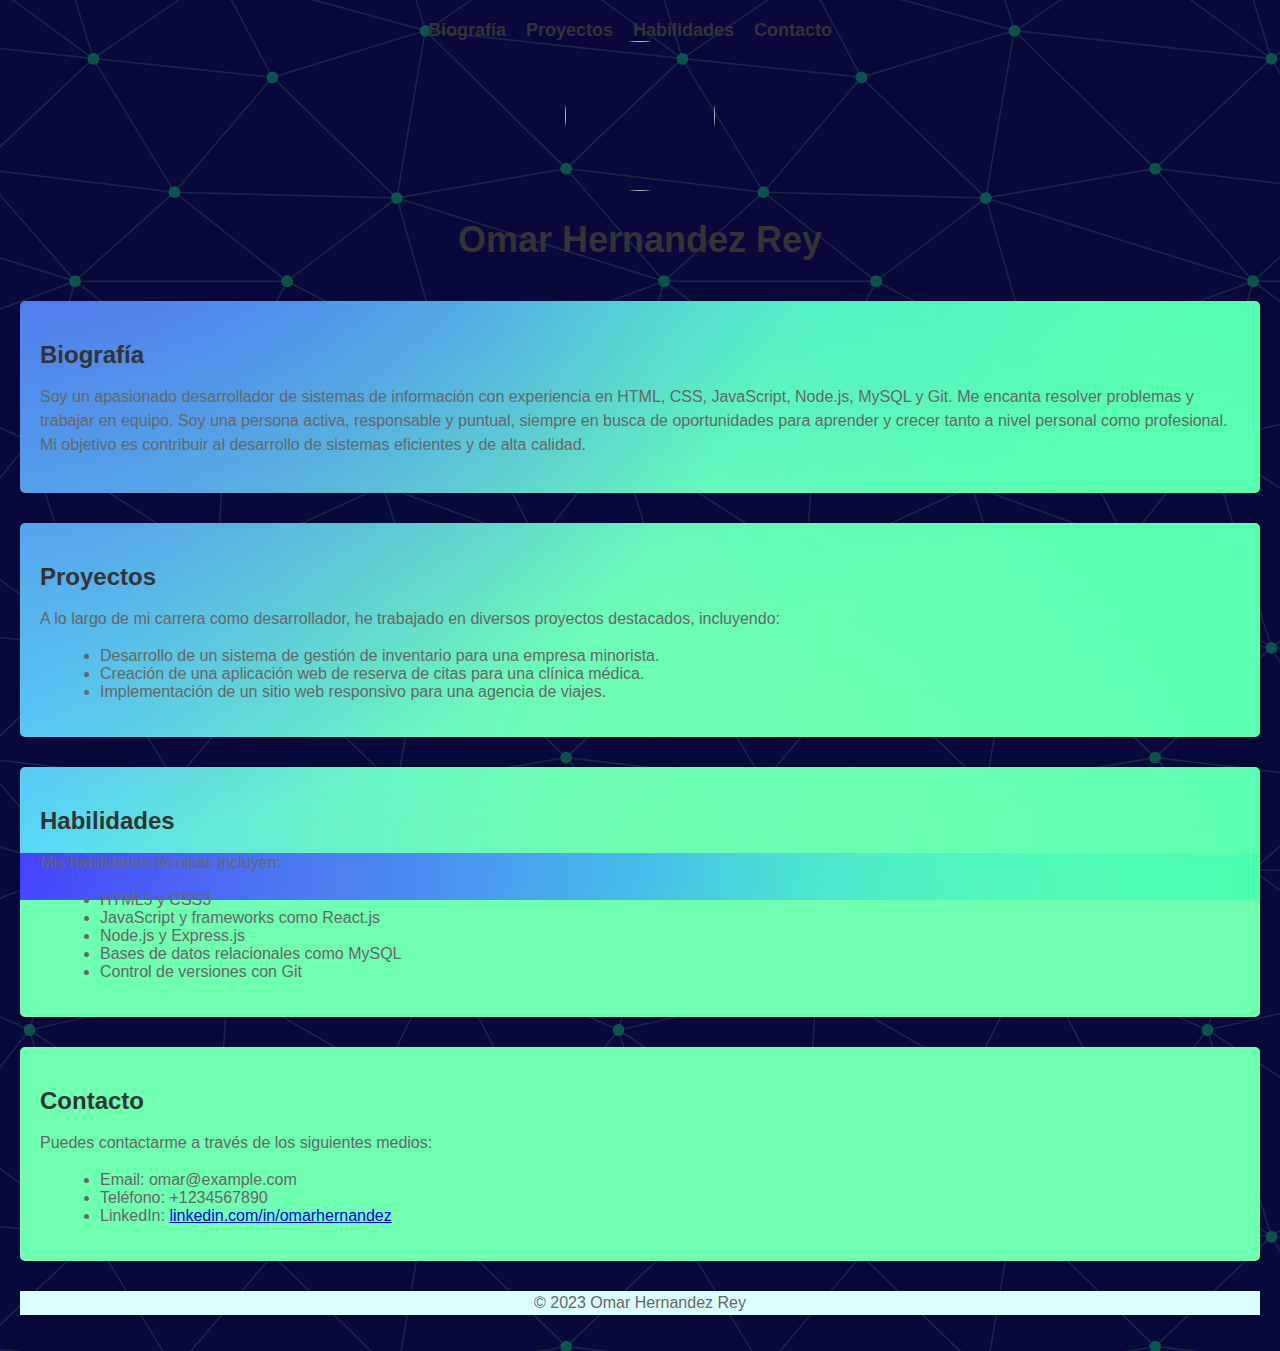
==== index.html @ 1f11dc1e "Agrege una foto mia en el header" ====
<!DOCTYPE html>
<html>
<head>
  <title>Portafolio de Omar Hernandez Rey</title>
  <link rel="stylesheet" href="styles.css">
</head>
<body>
  <header>
    
   
    <nav>
      <ul>
        <li><a href="#biografia">Biografía</a></li>
        <li><a href="#proyectos">Proyectos</a></li>
        <li><a href="#habilidades">Habilidades</a></li>
        <li><a href="#contacto">Contacto</a></li>
      </ul>
      <img src="imagenes/foto 3x4.jpg" alt="">
      <h1>Omar Hernandez Rey</h1>
    </nav>
  </header>

  <section id="biografia">
    <h2>Biografía</h2>
    <p>Soy un apasionado desarrollador de sistemas de información con experiencia en HTML, CSS, JavaScript, Node.js, MySQL y Git. Me encanta resolver problemas y trabajar en equipo. Soy una persona activa, responsable y puntual, siempre en busca de oportunidades para aprender y crecer tanto a nivel personal como profesional. Mi objetivo es contribuir al desarrollo de sistemas eficientes y de alta calidad.</p>
  </section>

  <section id="proyectos">
    <h2>Proyectos</h2>
    <p>A lo largo de mi carrera como desarrollador, he trabajado en diversos proyectos destacados, incluyendo:</p>
    <ul>
      <li>Desarrollo de un sistema de gestión de inventario para una empresa minorista.</li>
      <li>Creación de una aplicación web de reserva de citas para una clínica médica.</li>
      <li>Implementación de un sitio web responsivo para una agencia de viajes.</li>
    </ul>
  </section>

  <section id="habilidades">
    <h2>Habilidades</h2>
    <p>Mis habilidades técnicas incluyen:</p>
    <ul>
      <li>HTML5 y CSS3</li>
      <li>JavaScript y frameworks como React.js</li>
      <li>Node.js y Express.js</li>
      <li>Bases de datos relacionales como MySQL</li>
      <li>Control de versiones con Git</li>
    </ul>
  </section>

  <section id="contacto">
    <h2>Contacto</h2>
    <p>Puedes contactarme a través de los siguientes medios:</p>
    <ul>
      <li>Email: omar@example.com</li>
      <li>Teléfono: +1234567890</li>
      <li>LinkedIn: <a href="https://www.linkedin.com/in/omarhernandez" target="_blank">linkedin.com/in/omarhernandez</a></li>
    </ul>
  </section>

  <footer>
    <p>&copy; 2023 Omar Hernandez Rey</p>
  </footer>
</body>
</html>
---- styles.css ----
body {
    font-family: Arial, sans-serif;
    margin: 0;
    padding: 20px;
    background-color: #f1f1f1;
    background-color: #08083B;
background-image: url("data:image/svg+xml,%3Csvg xmlns='http://www.w3.org/2000/svg' width='589' height='589' viewBox='0 0 800 800'%3E%3Cg fill='none' stroke='%23192644' stroke-width='2.1'%3E%3Cpath d='M769 229L1037 260.9M927 880L731 737 520 660 309 538 40 599 295 764 126.5 879.5 40 599-197 493 102 382-31 229 126.5 79.5-69-63'/%3E%3Cpath d='M-31 229L237 261 390 382 603 493 308.5 537.5 101.5 381.5M370 905L295 764'/%3E%3Cpath d='M520 660L578 842 731 737 840 599 603 493 520 660 295 764 309 538 390 382 539 269 769 229 577.5 41.5 370 105 295 -36 126.5 79.5 237 261 102 382 40 599 -69 737 127 880'/%3E%3Cpath d='M520-140L578.5 42.5 731-63M603 493L539 269 237 261 370 105M902 382L539 269M390 382L102 382'/%3E%3Cpath d='M-222 42L126.5 79.5 370 105 539 269 577.5 41.5 927 80 769 229 902 382 603 493 731 737M295-36L577.5 41.5M578 842L295 764M40-201L127 80M102 382L-261 269'/%3E%3C/g%3E%3Cg fill='%2309554B'%3E%3Ccircle cx='769' cy='229' r='8'/%3E%3Ccircle cx='539' cy='269' r='8'/%3E%3Ccircle cx='603' cy='493' r='8'/%3E%3Ccircle cx='731' cy='737' r='8'/%3E%3Ccircle cx='520' cy='660' r='8'/%3E%3Ccircle cx='309' cy='538' r='8'/%3E%3Ccircle cx='295' cy='764' r='8'/%3E%3Ccircle cx='40' cy='599' r='8'/%3E%3Ccircle cx='102' cy='382' r='8'/%3E%3Ccircle cx='127' cy='80' r='8'/%3E%3Ccircle cx='370' cy='105' r='8'/%3E%3Ccircle cx='578' cy='42' r='8'/%3E%3Ccircle cx='237' cy='261' r='8'/%3E%3Ccircle cx='390' cy='382' r='8'/%3E%3C/g%3E%3C/svg%3E");
  }
  
  header {
    text-align: center;
    margin-bottom: 40px;
  }

  header img {
    width: 150px;
    height: 150px;
    border-radius: 50%;
  }
  
  h1 {
    color: #333;
    font-size: 36px;
    margin-bottom: 10px;
  }
  
  nav ul {
    list-style-type: none;
    margin: 0;
    padding: 0;
    display: flex;
    justify-content: center;
  }
  
  nav ul li {
    margin-right: 20px;
  }
  
  nav ul li a {
    color: #333;
    text-decoration: none;
    font-weight: bold;
    font-size: 18px;
  }
  
  section {
    background-color: #6EFFB1;
    background-image: url("data:image/svg+xml,%3Csvg xmlns='http://www.w3.org/2000/svg' width='100%25' height='100%25' viewBox='0 0 1200 800'%3E%3Cdefs%3E%3CradialGradient id='a' cx='0' cy='800' r='800' gradientUnits='userSpaceOnUse'%3E%3Cstop offset='0' stop-color='%2356d6ff'/%3E%3Cstop offset='1' stop-color='%2356d6ff' stop-opacity='0'/%3E%3C/radialGradient%3E%3CradialGradient id='b' cx='1200' cy='800' r='800' gradientUnits='userSpaceOnUse'%3E%3Cstop offset='0' stop-color='%235cffb0'/%3E%3Cstop offset='1' stop-color='%235cffb0' stop-opacity='0'/%3E%3C/radialGradient%3E%3CradialGradient id='c' cx='600' cy='0' r='600' gradientUnits='userSpaceOnUse'%3E%3Cstop offset='0' stop-color='%2343c8ff'/%3E%3Cstop offset='1' stop-color='%2343c8ff' stop-opacity='0'/%3E%3C/radialGradient%3E%3CradialGradient id='d' cx='600' cy='800' r='600' gradientUnits='userSpaceOnUse'%3E%3Cstop offset='0' stop-color='%236EFFB1'/%3E%3Cstop offset='1' stop-color='%236EFFB1' stop-opacity='0'/%3E%3C/radialGradient%3E%3CradialGradient id='e' cx='0' cy='0' r='800' gradientUnits='userSpaceOnUse'%3E%3Cstop offset='0' stop-color='%23433EFF'/%3E%3Cstop offset='1' stop-color='%23433EFF' stop-opacity='0'/%3E%3C/radialGradient%3E%3CradialGradient id='f' cx='1200' cy='0' r='800' gradientUnits='userSpaceOnUse'%3E%3Cstop offset='0' stop-color='%2349FFB0'/%3E%3Cstop offset='1' stop-color='%2349FFB0' stop-opacity='0'/%3E%3C/radialGradient%3E%3C/defs%3E%3Crect fill='url(%23a)' width='1200' height='800'/%3E%3Crect fill='url(%23b)' width='1200' height='800'/%3E%3Crect fill='url(%23c)' width='1200' height='800'/%3E%3Crect fill='url(%23d)' width='1200' height='800'/%3E%3Crect fill='url(%23e)' width='1200' height='800'/%3E%3Crect fill='url(%23f)' width='1200' height='800'/%3E%3C/svg%3E");
    background-attachment: fixed;
    background-size: cover;
    padding: 20px;
    margin-bottom: 30px;
    border-radius: 5px;
    box-shadow: 0 2px 4px rgba(0, 0, 0, 0.1);
  }
  
  h2 {
    color: #333;
    font-size: 24px;
    margin-bottom: 10px;
  }
  
  p {
    line-height: 1.5;
    color: #666;
  }
  
  ul {
    list-style-type: disc;
    margin-left: 20px;
    color: #666;
  }
  
  footer {
    text-align: center;
    color: #999;
    margin-top: 30px;
    background-color: #DAFFFD;
background-image: url("data:image/svg+xml,%3Csvg xmlns='http://www.w3.org/2000/svg' width='100%25'%3E%3Cdefs%3E%3ClinearGradient id='a' gradientUnits='userSpaceOnUse' x1='0' x2='0' y1='0' y2='100%25' gradientTransform='rotate(240)'%3E%3Cstop offset='0' stop-color='%23DAFFFD'/%3E%3Cstop offset='1' stop-color='%2333F5FF'/%3E%3C/linearGradient%3E%3Cpattern patternUnits='userSpaceOnUse' id='b' width='540' height='450' x='0' y='0' viewBox='0 0 1080 900'%3E%3Cg fill-opacity='0.1'%3E%3Cpolygon fill='%23444' points='90 150 0 300 180 300'/%3E%3Cpolygon points='90 150 180 0 0 0'/%3E%3Cpolygon fill='%23AAA' points='270 150 360 0 180 0'/%3E%3Cpolygon fill='%23DDD' points='450 150 360 300 540 300'/%3E%3Cpolygon fill='%23999' points='450 150 540 0 360 0'/%3E%3Cpolygon points='630 150 540 300 720 300'/%3E%3Cpolygon fill='%23DDD' points='630 150 720 0 540 0'/%3E%3Cpolygon fill='%23444' points='810 150 720 300 900 300'/%3E%3Cpolygon fill='%23FFF' points='810 150 900 0 720 0'/%3E%3Cpolygon fill='%23DDD' points='990 150 900 300 1080 300'/%3E%3Cpolygon fill='%23444' points='990 150 1080 0 900 0'/%3E%3Cpolygon fill='%23DDD' points='90 450 0 600 180 600'/%3E%3Cpolygon points='90 450 180 300 0 300'/%3E%3Cpolygon fill='%23666' points='270 450 180 600 360 600'/%3E%3Cpolygon fill='%23AAA' points='270 450 360 300 180 300'/%3E%3Cpolygon fill='%23DDD' points='450 450 360 600 540 600'/%3E%3Cpolygon fill='%23999' points='450 450 540 300 360 300'/%3E%3Cpolygon fill='%23999' points='630 450 540 600 720 600'/%3E%3Cpolygon fill='%23FFF' points='630 450 720 300 540 300'/%3E%3Cpolygon points='810 450 720 600 900 600'/%3E%3Cpolygon fill='%23DDD' points='810 450 900 300 720 300'/%3E%3Cpolygon fill='%23AAA' points='990 450 900 600 1080 600'/%3E%3Cpolygon fill='%23444' points='990 450 1080 300 900 300'/%3E%3Cpolygon fill='%23222' points='90 750 0 900 180 900'/%3E%3Cpolygon points='270 750 180 900 360 900'/%3E%3Cpolygon fill='%23DDD' points='270 750 360 600 180 600'/%3E%3Cpolygon points='450 750 540 600 360 600'/%3E%3Cpolygon points='630 750 540 900 720 900'/%3E%3Cpolygon fill='%23444' points='630 750 720 600 540 600'/%3E%3Cpolygon fill='%23AAA' points='810 750 720 900 900 900'/%3E%3Cpolygon fill='%23666' points='810 750 900 600 720 600'/%3E%3Cpolygon fill='%23999' points='990 750 900 900 1080 900'/%3E%3Cpolygon fill='%23999' points='180 0 90 150 270 150'/%3E%3Cpolygon fill='%23444' points='360 0 270 150 450 150'/%3E%3Cpolygon fill='%23FFF' points='540 0 450 150 630 150'/%3E%3Cpolygon points='900 0 810 150 990 150'/%3E%3Cpolygon fill='%23222' points='0 300 -90 450 90 450'/%3E%3Cpolygon fill='%23FFF' points='0 300 90 150 -90 150'/%3E%3Cpolygon fill='%23FFF' points='180 300 90 450 270 450'/%3E%3Cpolygon fill='%23666' points='180 300 270 150 90 150'/%3E%3Cpolygon fill='%23222' points='360 300 270 450 450 450'/%3E%3Cpolygon fill='%23FFF' points='360 300 450 150 270 150'/%3E%3Cpolygon fill='%23444' points='540 300 450 450 630 450'/%3E%3Cpolygon fill='%23222' points='540 300 630 150 450 150'/%3E%3Cpolygon fill='%23AAA' points='720 300 630 450 810 450'/%3E%3Cpolygon fill='%23666' points='720 300 810 150 630 150'/%3E%3Cpolygon fill='%23FFF' points='900 300 810 450 990 450'/%3E%3Cpolygon fill='%23999' points='900 300 990 150 810 150'/%3E%3Cpolygon points='0 600 -90 750 90 750'/%3E%3Cpolygon fill='%23666' points='0 600 90 450 -90 450'/%3E%3Cpolygon fill='%23AAA' points='180 600 90 750 270 750'/%3E%3Cpolygon fill='%23444' points='180 600 270 450 90 450'/%3E%3Cpolygon fill='%23444' points='360 600 270 750 450 750'/%3E%3Cpolygon fill='%23999' points='360 600 450 450 270 450'/%3E%3Cpolygon fill='%23666' points='540 600 630 450 450 450'/%3E%3Cpolygon fill='%23222' points='720 600 630 750 810 750'/%3E%3Cpolygon fill='%23FFF' points='900 600 810 750 990 750'/%3E%3Cpolygon fill='%23222' points='900 600 990 450 810 450'/%3E%3Cpolygon fill='%23DDD' points='0 900 90 750 -90 750'/%3E%3Cpolygon fill='%23444' points='180 900 270 750 90 750'/%3E%3Cpolygon fill='%23FFF' points='360 900 450 750 270 750'/%3E%3Cpolygon fill='%23AAA' points='540 900 630 750 450 750'/%3E%3Cpolygon fill='%23FFF' points='720 900 810 750 630 750'/%3E%3Cpolygon fill='%23222' points='900 900 990 750 810 750'/%3E%3Cpolygon fill='%23222' points='1080 300 990 450 1170 450'/%3E%3Cpolygon fill='%23FFF' points='1080 300 1170 150 990 150'/%3E%3Cpolygon points='1080 600 990 750 1170 750'/%3E%3Cpolygon fill='%23666' points='1080 600 1170 450 990 450'/%3E%3Cpolygon fill='%23DDD' points='1080 900 1170 750 990 750'/%3E%3C/g%3E%3C/pattern%3E%3C/defs%3E%3Crect x='0' y='0' fill='url(%23a)' width='100%25' height='100%25'/%3E%3Crect x='0' y='0' fill='url(%23b)' width='100%25' height='100%25'/%3E%3C/svg%3E");
background-attachment: fixed;
background-size: cover;
  }
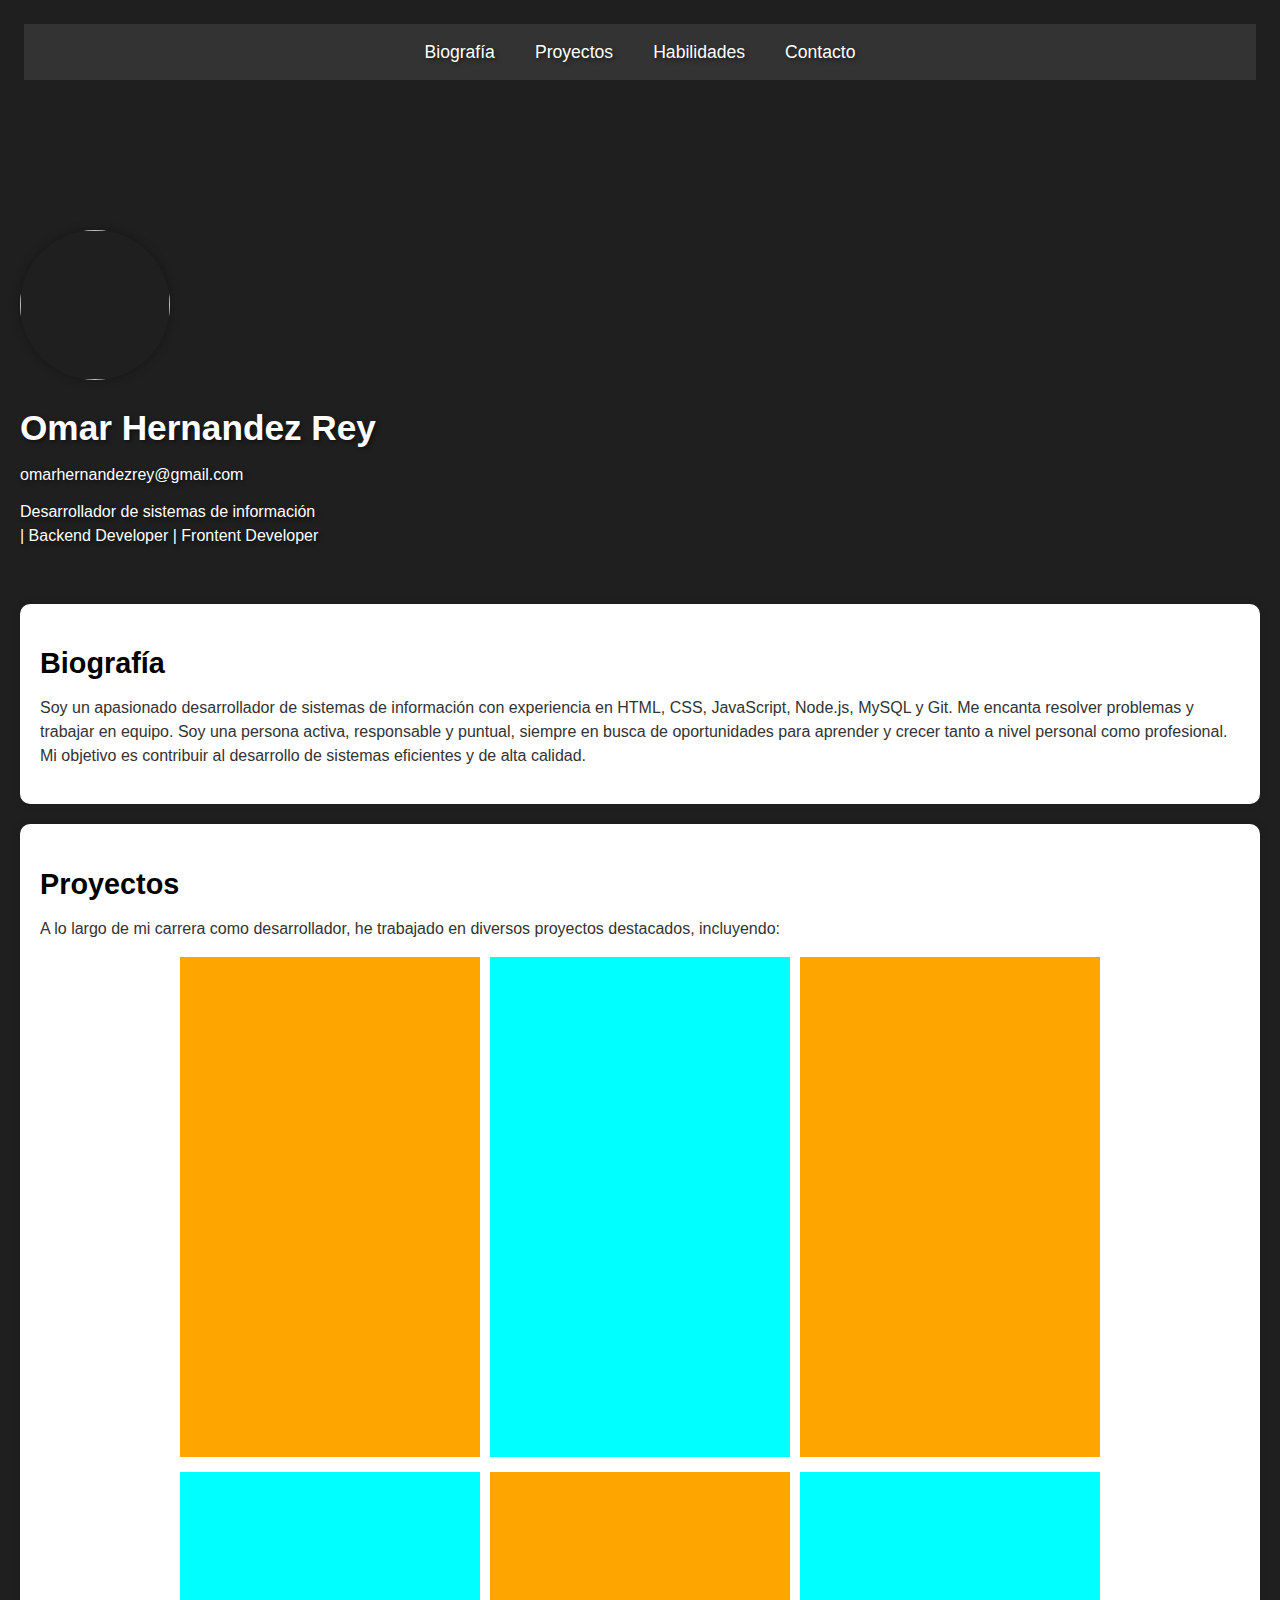
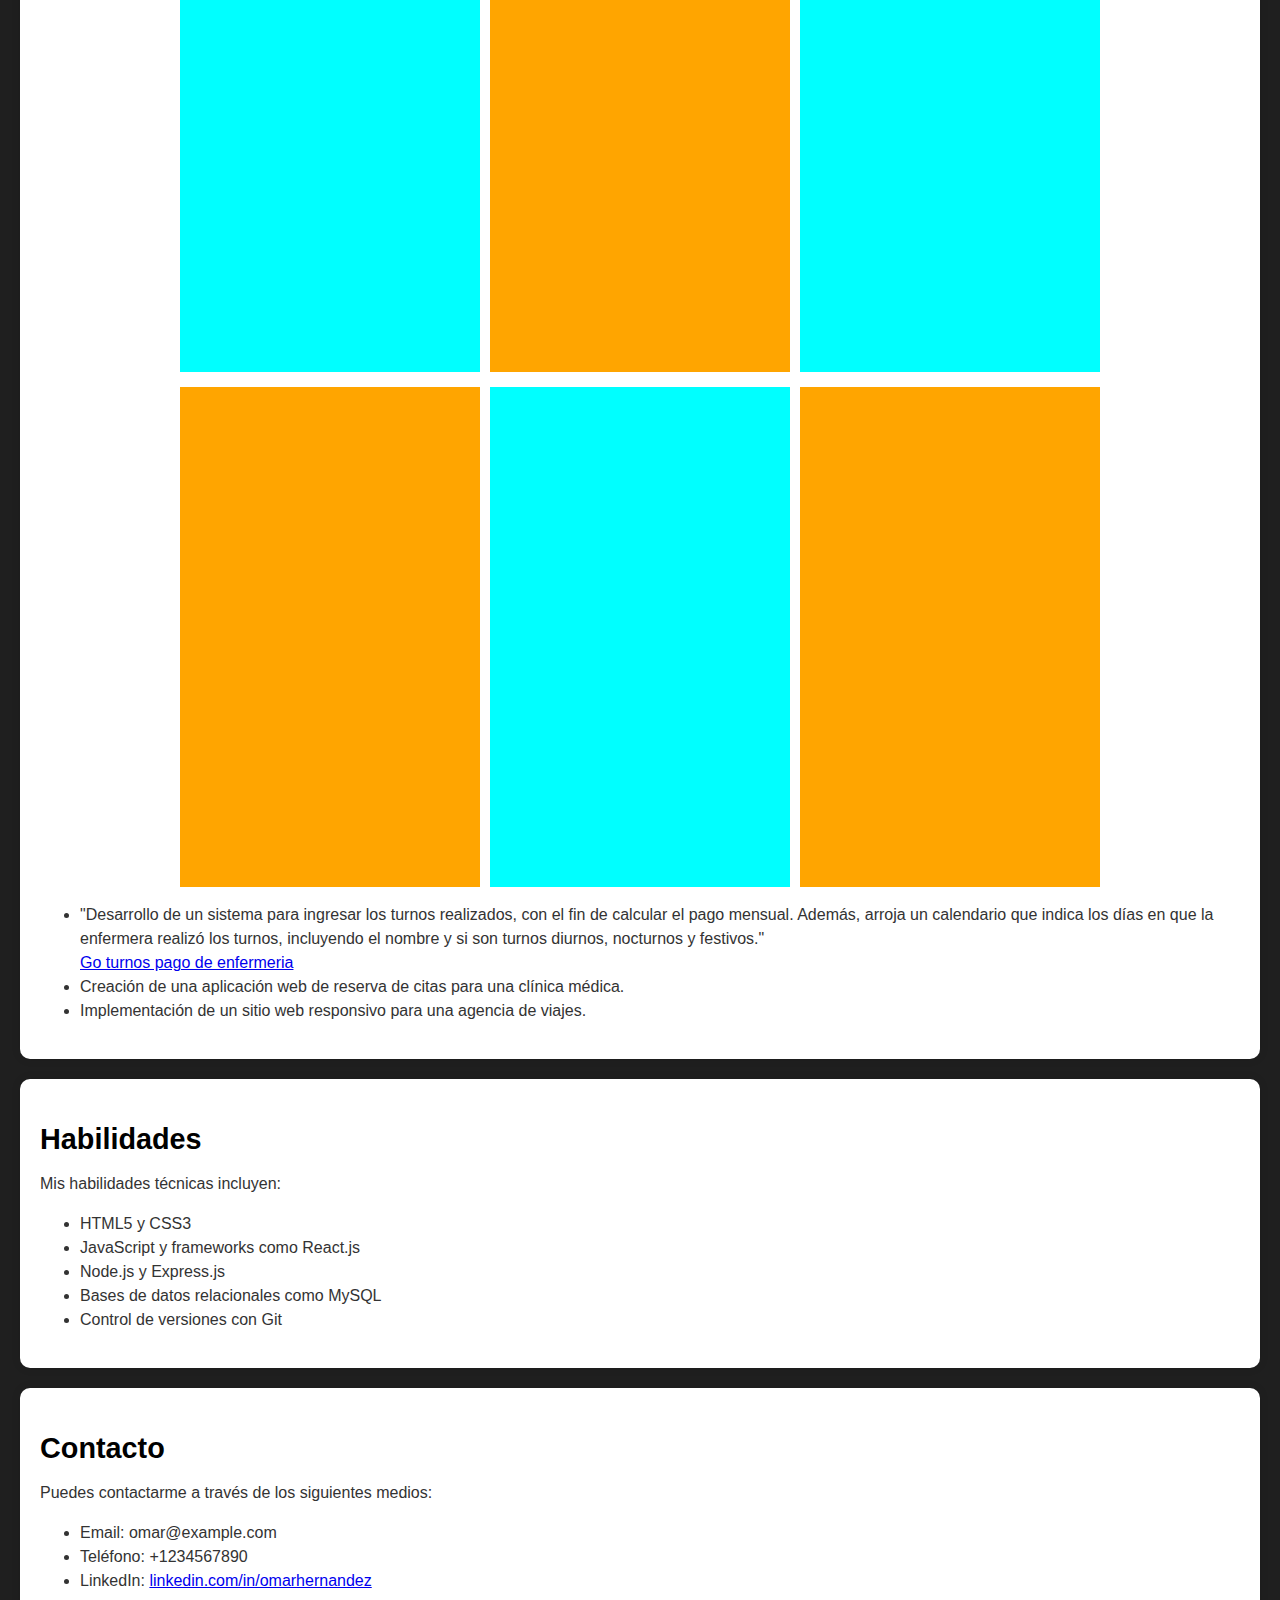
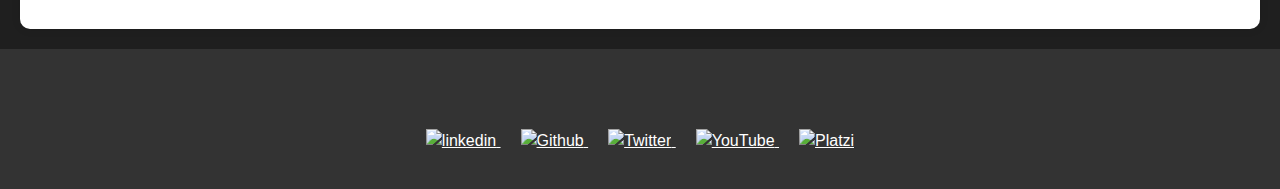
==== commit 50a16e21: "agrege a la seccion proyectos un contenedor padre con elemetos hijos con css flexbox y grid" ====
--- a/index.html
+++ b/index.html
@@ -6,8 +6,6 @@
 </head>
 <body>
   <header>
-    
-   
     <nav>
       <ul>
         <li><a href="#biografia">Biografía</a></li>
@@ -17,19 +15,38 @@
       </ul>
       <img src="imagenes/foto 3x4.jpg" alt="">
       <h1>Omar Hernandez Rey</h1>
+      <span>omarhernandezrey@gmail.com</span>
+      <p id="desarrollador">
+          Desarrollador de sistemas de información 
+          <br> | Backend Developer | Frontent Developer 
+      <p>
     </nav>
-  </header>
-
+</header>
   <section id="biografia">
     <h2>Biografía</h2>
     <p>Soy un apasionado desarrollador de sistemas de información con experiencia en HTML, CSS, JavaScript, Node.js, MySQL y Git. Me encanta resolver problemas y trabajar en equipo. Soy una persona activa, responsable y puntual, siempre en busca de oportunidades para aprender y crecer tanto a nivel personal como profesional. Mi objetivo es contribuir al desarrollo de sistemas eficientes y de alta calidad.</p>
   </section>
 
   <section id="proyectos">
+
     <h2>Proyectos</h2>
     <p>A lo largo de mi carrera como desarrollador, he trabajado en diversos proyectos destacados, incluyendo:</p>
+    <div class="container">
+      <div></div>
+      <div></div>
+      <div></div>
+      <div></div>
+      <div></div>
+      <div></div>
+      <div></div>
+      <div></div>
+      <div></div>
+    </div>
     <ul>
-      <li>Desarrollo de un sistema de gestión de inventario para una empresa minorista.</li>
+      <li>"Desarrollo de un sistema para ingresar los turnos realizados, con el fin de calcular el pago mensual. Además, arroja un calendario que indica los días en que la enfermera realizó los turnos, incluyendo el nombre y si son turnos diurnos, nocturnos y festivos."</li>
+      
+      <a href="https://omarhernandezrey.github.io/calculadoraDePagoTurnosEmfermeria.github.io/">Go turnos pago de enfermeria</a>
+     
       <li>Creación de una aplicación web de reserva de citas para una clínica médica.</li>
       <li>Implementación de un sitio web responsivo para una agencia de viajes.</li>
     </ul>
@@ -59,6 +76,48 @@
 
   <footer>
     <p>&copy; 2023 Omar Hernandez Rey</p>
+ 
+    <ul class="social-icons">
+      <li>
+          <a href="https://www.linkedin.com/in/omar-hernandez-a061a01a4/" class="social-icon" id="Linkedin">
+              <!-- Enlace a LinkedIn -->
+              <img src="imagenes/iconos/linkedin.png" alt="linkedin">
+              <!-- Icono de LinkedIn con la ruta "imagenes/iconos/linkedin.png" y un atributo alt para accesibilidad -->
+          </a>
+      </li>
+
+      <li>
+          <a href="https://github.com/omarhernandezrey" class="social-icon" id="Github">
+              <!-- Enlace a GitHub -->
+              <img src="imagenes/iconos/github.png" alt="Github">
+              <!-- Icono de GitHub con la ruta "imagenes/icons/github.png" y un atributo alt para accesibilidad -->
+          </a>
+      </li>
+
+      <li>
+          <a href="https://twitter.com/o43503368" class="social-icon" id="Twitter">
+              <!-- Enlace a Twitter -->
+              <img src="imagenes/iconos/twitter.png" alt="Twitter">
+              <!-- Icono de Twitter con la ruta "imagenes/iconos/twitter.png" y un atributo alt para accesibilidad -->
+          </a>
+      </li>
+
+      <li>
+          <a href="https://www.youtube.com/channel/UCTZFAzSm3V3Mt3v1Xqv9Oxg" class="social-icon" id="YouTube">
+              <!-- Enlace a YouTube -->
+              <img src="imagenes/iconos/youtube.png" alt="YouTube">
+              <!-- Icono de YouTube con la ruta "imagenes/iconos/youtube.png" y un atributo alt para accesibilidad -->
+          </a>
+      </li>
+
+      <li>
+          <a href="https://platzi.com/p/omarrey/" class="social-icon" id="Platzi">
+              <!-- Enlace a Platzi -->
+              <img src="imagenes/iconos/platzi.png" alt="Platzi">
+              <!-- Icono de Platzi con la ruta "imagenes/iconos/platzi.png" y un atributo alt para accesibilidad -->
+          </a>
+      </li>
+  </ul>
   </footer>
 </body>
 </html>
--- a/styles.css
+++ b/styles.css
@@ -1,82 +1,143 @@
 body {
-    font-family: Arial, sans-serif;
-    margin: 0;
-    padding: 20px;
-    background-color: #f1f1f1;
-    background-color: #08083B;
-background-image: url("data:image/svg+xml,%3Csvg xmlns='http://www.w3.org/2000/svg' width='589' height='589' viewBox='0 0 800 800'%3E%3Cg fill='none' stroke='%23192644' stroke-width='2.1'%3E%3Cpath d='M769 229L1037 260.9M927 880L731 737 520 660 309 538 40 599 295 764 126.5 879.5 40 599-197 493 102 382-31 229 126.5 79.5-69-63'/%3E%3Cpath d='M-31 229L237 261 390 382 603 493 308.5 537.5 101.5 381.5M370 905L295 764'/%3E%3Cpath d='M520 660L578 842 731 737 840 599 603 493 520 660 295 764 309 538 390 382 539 269 769 229 577.5 41.5 370 105 295 -36 126.5 79.5 237 261 102 382 40 599 -69 737 127 880'/%3E%3Cpath d='M520-140L578.5 42.5 731-63M603 493L539 269 237 261 370 105M902 382L539 269M390 382L102 382'/%3E%3Cpath d='M-222 42L126.5 79.5 370 105 539 269 577.5 41.5 927 80 769 229 902 382 603 493 731 737M295-36L577.5 41.5M578 842L295 764M40-201L127 80M102 382L-261 269'/%3E%3C/g%3E%3Cg fill='%2309554B'%3E%3Ccircle cx='769' cy='229' r='8'/%3E%3Ccircle cx='539' cy='269' r='8'/%3E%3Ccircle cx='603' cy='493' r='8'/%3E%3Ccircle cx='731' cy='737' r='8'/%3E%3Ccircle cx='520' cy='660' r='8'/%3E%3Ccircle cx='309' cy='538' r='8'/%3E%3Ccircle cx='295' cy='764' r='8'/%3E%3Ccircle cx='40' cy='599' r='8'/%3E%3Ccircle cx='102' cy='382' r='8'/%3E%3Ccircle cx='127' cy='80' r='8'/%3E%3Ccircle cx='370' cy='105' r='8'/%3E%3Ccircle cx='578' cy='42' r='8'/%3E%3Ccircle cx='237' cy='261' r='8'/%3E%3Ccircle cx='390' cy='382' r='8'/%3E%3C/g%3E%3C/svg%3E");
-  }
+  font-family: 'Arial', sans-serif;
+  margin: 0;
+  padding: 0;
+  background-color: #1f1f1f;
+  background-image: url("data:image/svg+xml...");
+  background-size: cover;
+  background-repeat: no-repeat;
+}
+
+header {
+  background-image: url("imagenes/computadora.jpg");
+  background-size: cover;  /* Asegura que la imagen cubra todo el espacio del header */
+  background-position: center; /* Centra la imagen en el header */
+  color: white; /* Cambia el color de texto a blanco para mejor visibilidad sobre el fondo */
+  text-shadow: 2px 2px 4px rgba(0,0,0,0.5); /* Agrega una sombra a los textos para mejorar la visibilidad */
+  padding: 20px; /* Agrega un poco de espacio alrededor del contenido */
+}
+
+header img {
+  width: 150px;
+  height: 150px;
+  border-radius: 50%;
+  box-shadow: 0 0 10px rgba(0, 0, 0, 0.3);
+
+}
+#desarrollador {
+  color: #fff;
+}
+#desarrollador:hover {
+  color:red;
+}
+
+h1 {
+  font-size: 2.2em;
+  margin-bottom: 0.5em;
+}
+
+nav ul {
+  list-style-type: none;
+  margin: 4px;
+  padding: 0;
+  display:flex;
+  justify-content: center;
+  background: #333;
+  color: white;
+  margin-bottom: 150px;
   
-  header {
-    text-align: center;
-    margin-bottom: 40px;
-  }
+}
 
-  header img {
-    width: 150px;
-    height: 150px;
-    border-radius: 50%;
-  }
-  
-  h1 {
-    color: #333;
-    font-size: 36px;
-    margin-bottom: 10px;
-  }
-  
-  nav ul {
-    list-style-type: none;
-    margin: 0;
-    padding: 0;
-    display: flex;
-    justify-content: center;
-  }
-  
-  nav ul li {
-    margin-right: 20px;
-  }
-  
-  nav ul li a {
-    color: #333;
-    text-decoration: none;
-    font-weight: bold;
-    font-size: 18px;
-  }
-  
-  section {
-    background-color: #6EFFB1;
-    background-image: url("data:image/svg+xml,%3Csvg xmlns='http://www.w3.org/2000/svg' width='100%25' height='100%25' viewBox='0 0 1200 800'%3E%3Cdefs%3E%3CradialGradient id='a' cx='0' cy='800' r='800' gradientUnits='userSpaceOnUse'%3E%3Cstop offset='0' stop-color='%2356d6ff'/%3E%3Cstop offset='1' stop-color='%2356d6ff' stop-opacity='0'/%3E%3C/radialGradient%3E%3CradialGradient id='b' cx='1200' cy='800' r='800' gradientUnits='userSpaceOnUse'%3E%3Cstop offset='0' stop-color='%235cffb0'/%3E%3Cstop offset='1' stop-color='%235cffb0' stop-opacity='0'/%3E%3C/radialGradient%3E%3CradialGradient id='c' cx='600' cy='0' r='600' gradientUnits='userSpaceOnUse'%3E%3Cstop offset='0' stop-color='%2343c8ff'/%3E%3Cstop offset='1' stop-color='%2343c8ff' stop-opacity='0'/%3E%3C/radialGradient%3E%3CradialGradient id='d' cx='600' cy='800' r='600' gradientUnits='userSpaceOnUse'%3E%3Cstop offset='0' stop-color='%236EFFB1'/%3E%3Cstop offset='1' stop-color='%236EFFB1' stop-opacity='0'/%3E%3C/radialGradient%3E%3CradialGradient id='e' cx='0' cy='0' r='800' gradientUnits='userSpaceOnUse'%3E%3Cstop offset='0' stop-color='%23433EFF'/%3E%3Cstop offset='1' stop-color='%23433EFF' stop-opacity='0'/%3E%3C/radialGradient%3E%3CradialGradient id='f' cx='1200' cy='0' r='800' gradientUnits='userSpaceOnUse'%3E%3Cstop offset='0' stop-color='%2349FFB0'/%3E%3Cstop offset='1' stop-color='%2349FFB0' stop-opacity='0'/%3E%3C/radialGradient%3E%3C/defs%3E%3Crect fill='url(%23a)' width='1200' height='800'/%3E%3Crect fill='url(%23b)' width='1200' height='800'/%3E%3Crect fill='url(%23c)' width='1200' height='800'/%3E%3Crect fill='url(%23d)' width='1200' height='800'/%3E%3Crect fill='url(%23e)' width='1200' height='800'/%3E%3Crect fill='url(%23f)' width='1200' height='800'/%3E%3C/svg%3E");
-    background-attachment: fixed;
-    background-size: cover;
-    padding: 20px;
-    margin-bottom: 30px;
-    border-radius: 5px;
-    box-shadow: 0 2px 4px rgba(0, 0, 0, 0.1);
-  }
-  
-  h2 {
-    color: #333;
-    font-size: 24px;
-    margin-bottom: 10px;
-  }
-  
-  p {
-    line-height: 1.5;
-    color: #666;
-  }
-  
-  ul {
-    list-style-type: disc;
-    margin-left: 20px;
-    color: #666;
-  }
-  
-  footer {
-    text-align: center;
-    color: #999;
-    margin-top: 30px;
-    background-color: #DAFFFD;
-background-image: url("data:image/svg+xml,%3Csvg xmlns='http://www.w3.org/2000/svg' width='100%25'%3E%3Cdefs%3E%3ClinearGradient id='a' gradientUnits='userSpaceOnUse' x1='0' x2='0' y1='0' y2='100%25' gradientTransform='rotate(240)'%3E%3Cstop offset='0' stop-color='%23DAFFFD'/%3E%3Cstop offset='1' stop-color='%2333F5FF'/%3E%3C/linearGradient%3E%3Cpattern patternUnits='userSpaceOnUse' id='b' width='540' height='450' x='0' y='0' viewBox='0 0 1080 900'%3E%3Cg fill-opacity='0.1'%3E%3Cpolygon fill='%23444' points='90 150 0 300 180 300'/%3E%3Cpolygon points='90 150 180 0 0 0'/%3E%3Cpolygon fill='%23AAA' points='270 150 360 0 180 0'/%3E%3Cpolygon fill='%23DDD' points='450 150 360 300 540 300'/%3E%3Cpolygon fill='%23999' points='450 150 540 0 360 0'/%3E%3Cpolygon points='630 150 540 300 720 300'/%3E%3Cpolygon fill='%23DDD' points='630 150 720 0 540 0'/%3E%3Cpolygon fill='%23444' points='810 150 720 300 900 300'/%3E%3Cpolygon fill='%23FFF' points='810 150 900 0 720 0'/%3E%3Cpolygon fill='%23DDD' points='990 150 900 300 1080 300'/%3E%3Cpolygon fill='%23444' points='990 150 1080 0 900 0'/%3E%3Cpolygon fill='%23DDD' points='90 450 0 600 180 600'/%3E%3Cpolygon points='90 450 180 300 0 300'/%3E%3Cpolygon fill='%23666' points='270 450 180 600 360 600'/%3E%3Cpolygon fill='%23AAA' points='270 450 360 300 180 300'/%3E%3Cpolygon fill='%23DDD' points='450 450 360 600 540 600'/%3E%3Cpolygon fill='%23999' points='450 450 540 300 360 300'/%3E%3Cpolygon fill='%23999' points='630 450 540 600 720 600'/%3E%3Cpolygon fill='%23FFF' points='630 450 720 300 540 300'/%3E%3Cpolygon points='810 450 720 600 900 600'/%3E%3Cpolygon fill='%23DDD' points='810 450 900 300 720 300'/%3E%3Cpolygon fill='%23AAA' points='990 450 900 600 1080 600'/%3E%3Cpolygon fill='%23444' points='990 450 1080 300 900 300'/%3E%3Cpolygon fill='%23222' points='90 750 0 900 180 900'/%3E%3Cpolygon points='270 750 180 900 360 900'/%3E%3Cpolygon fill='%23DDD' points='270 750 360 600 180 600'/%3E%3Cpolygon points='450 750 540 600 360 600'/%3E%3Cpolygon points='630 750 540 900 720 900'/%3E%3Cpolygon fill='%23444' points='630 750 720 600 540 600'/%3E%3Cpolygon fill='%23AAA' points='810 750 720 900 900 900'/%3E%3Cpolygon fill='%23666' points='810 750 900 600 720 600'/%3E%3Cpolygon fill='%23999' points='990 750 900 900 1080 900'/%3E%3Cpolygon fill='%23999' points='180 0 90 150 270 150'/%3E%3Cpolygon fill='%23444' points='360 0 270 150 450 150'/%3E%3Cpolygon fill='%23FFF' points='540 0 450 150 630 150'/%3E%3Cpolygon points='900 0 810 150 990 150'/%3E%3Cpolygon fill='%23222' points='0 300 -90 450 90 450'/%3E%3Cpolygon fill='%23FFF' points='0 300 90 150 -90 150'/%3E%3Cpolygon fill='%23FFF' points='180 300 90 450 270 450'/%3E%3Cpolygon fill='%23666' points='180 300 270 150 90 150'/%3E%3Cpolygon fill='%23222' points='360 300 270 450 450 450'/%3E%3Cpolygon fill='%23FFF' points='360 300 450 150 270 150'/%3E%3Cpolygon fill='%23444' points='540 300 450 450 630 450'/%3E%3Cpolygon fill='%23222' points='540 300 630 150 450 150'/%3E%3Cpolygon fill='%23AAA' points='720 300 630 450 810 450'/%3E%3Cpolygon fill='%23666' points='720 300 810 150 630 150'/%3E%3Cpolygon fill='%23FFF' points='900 300 810 450 990 450'/%3E%3Cpolygon fill='%23999' points='900 300 990 150 810 150'/%3E%3Cpolygon points='0 600 -90 750 90 750'/%3E%3Cpolygon fill='%23666' points='0 600 90 450 -90 450'/%3E%3Cpolygon fill='%23AAA' points='180 600 90 750 270 750'/%3E%3Cpolygon fill='%23444' points='180 600 270 450 90 450'/%3E%3Cpolygon fill='%23444' points='360 600 270 750 450 750'/%3E%3Cpolygon fill='%23999' points='360 600 450 450 270 450'/%3E%3Cpolygon fill='%23666' points='540 600 630 450 450 450'/%3E%3Cpolygon fill='%23222' points='720 600 630 750 810 750'/%3E%3Cpolygon fill='%23FFF' points='900 600 810 750 990 750'/%3E%3Cpolygon fill='%23222' points='900 600 990 450 810 450'/%3E%3Cpolygon fill='%23DDD' points='0 900 90 750 -90 750'/%3E%3Cpolygon fill='%23444' points='180 900 270 750 90 750'/%3E%3Cpolygon fill='%23FFF' points='360 900 450 750 270 750'/%3E%3Cpolygon fill='%23AAA' points='540 900 630 750 450 750'/%3E%3Cpolygon fill='%23FFF' points='720 900 810 750 630 750'/%3E%3Cpolygon fill='%23222' points='900 900 990 750 810 750'/%3E%3Cpolygon fill='%23222' points='1080 300 990 450 1170 450'/%3E%3Cpolygon fill='%23FFF' points='1080 300 1170 150 990 150'/%3E%3Cpolygon points='1080 600 990 750 1170 750'/%3E%3Cpolygon fill='%23666' points='1080 600 1170 450 990 450'/%3E%3Cpolygon fill='%23DDD' points='1080 900 1170 750 990 750'/%3E%3C/g%3E%3C/pattern%3E%3C/defs%3E%3Crect x='0' y='0' fill='url(%23a)' width='100%25' height='100%25'/%3E%3Crect x='0' y='0' fill='url(%23b)' width='100%25' height='100%25'/%3E%3C/svg%3E");
+nav ul li {
+  padding: 15px 20px;
+}
+
+nav ul li a {
+  color: #fff;
+  text-decoration: none;
+  font-size: 1.1em;
+}
+
+section {
+  background-color: #727272;
+  background-color: #151B44;
+background: #fff;
 background-attachment: fixed;
 background-size: cover;
-  }+  background-attachment: fixed;
+  background-size: cover;
+  padding: 20px;
+  margin: 20px;
+  border-radius: 10px;
+  box-shadow: 0 0 10px rgba(0, 0, 0, 0.1);
+}
+
+h2 {
+  font-size: 1.8em;
+  margin-bottom: 0.5em;
+}
+.container{
+  display: grid;
+  grid-template-columns: 300px 300px 300px;
+  grid-template-rows: 500px 500px 500px;
+  column-gap: 10px;
+  row-gap: 15px;
+  justify-content: center;
+  padding: 0px;
+  margin: 0px;
+
+}
+
+.container div {
+  width: 300px;
+  height: 500px;
+}
+
+.container div:nth-child(2n){
+  background-color: aqua;
+}
+
+.container div:nth-child(2n+1){
+  background-color:orange;
+}
+
+
+p, ul {
+  line-height: 1.5;
+  color: #333;
+}
+
+footer {
+  background-color: #333;
+  color: #fff;
+  padding: 20px 0;
+  text-align: center;
+}
+
+footer p {
+  margin-bottom: 20px;
+}
+
+footer ul {
+  list-style-type: none;
+  padding: 0;
+}
+
+footer ul li {
+  display: inline;
+  margin: 0 10px;
+}
+
+.social-icon {
+  color: #fff;
+  transition: all 0.3s ease;
+}
+
+.social-icon:hover {
+  transform: scale(1.2);
+}
+
+.social-icon img {
+  width: 40px;
+  height: 40px;
+}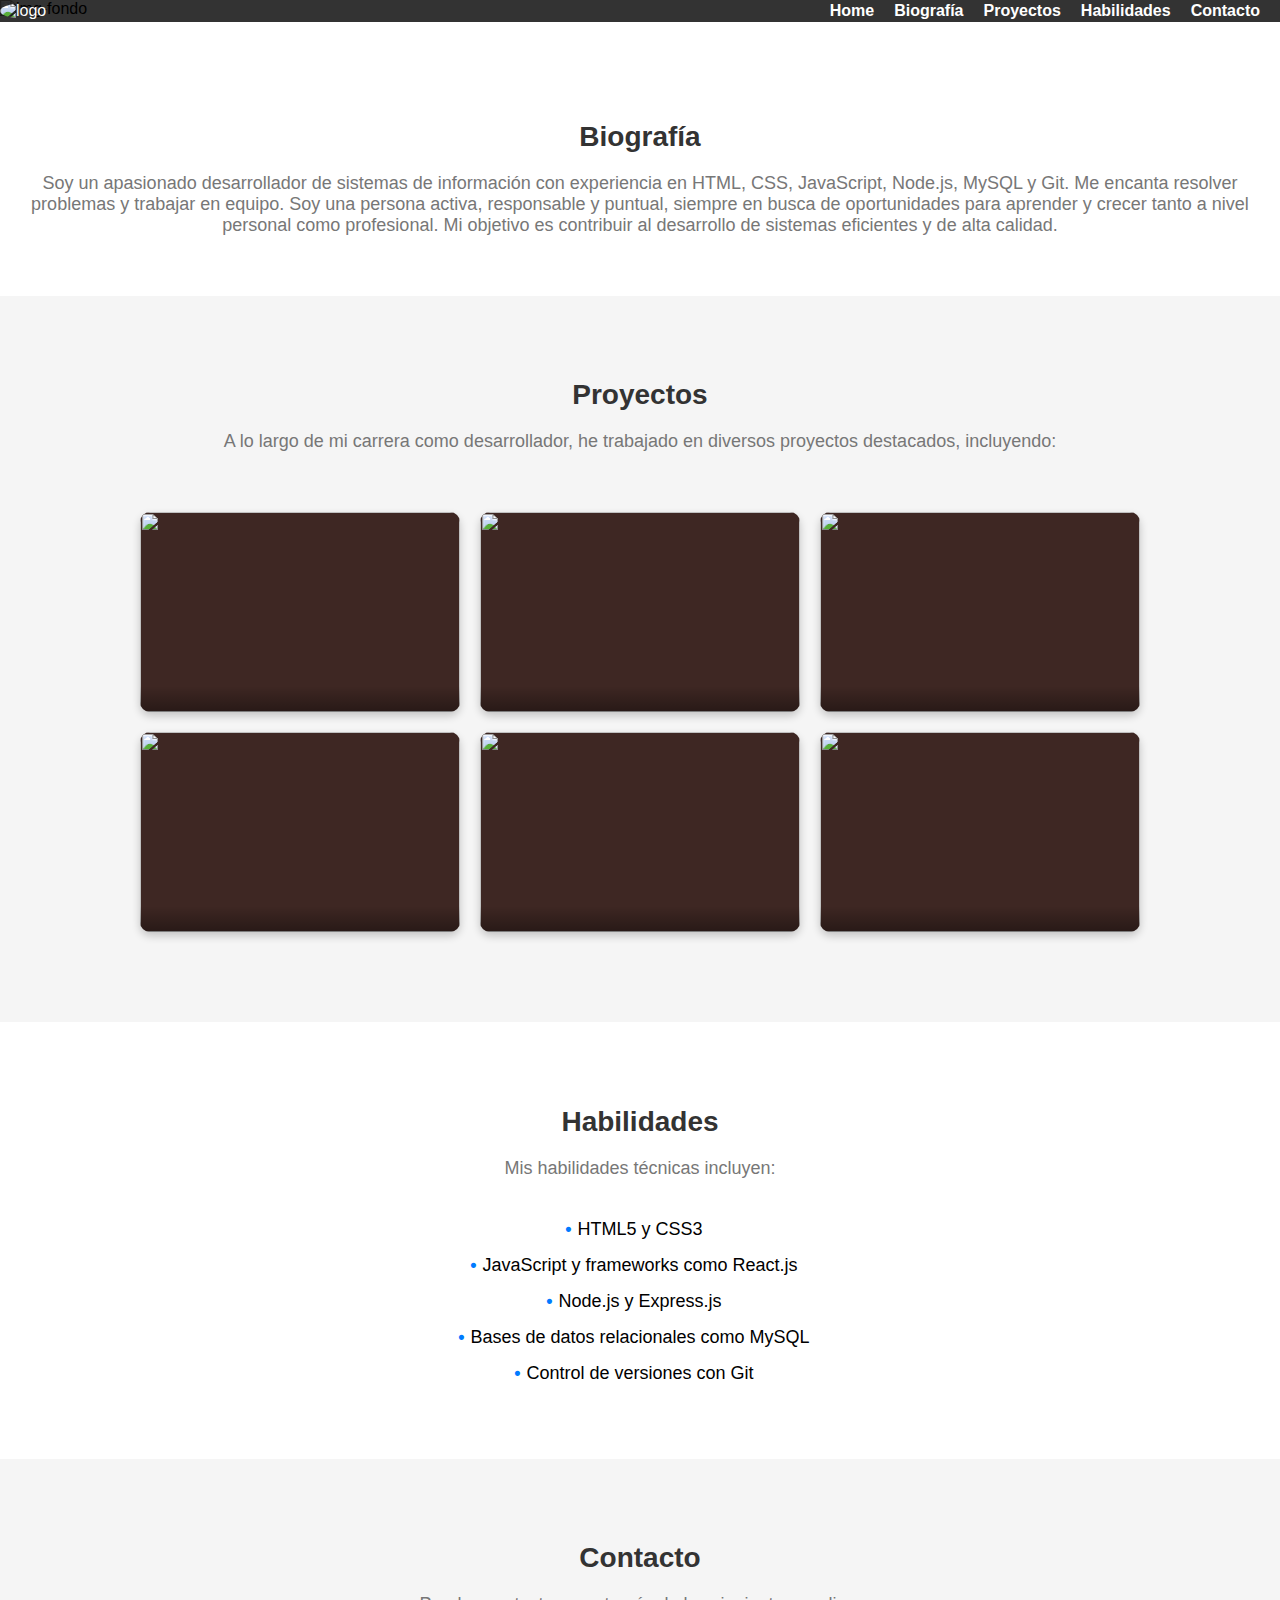
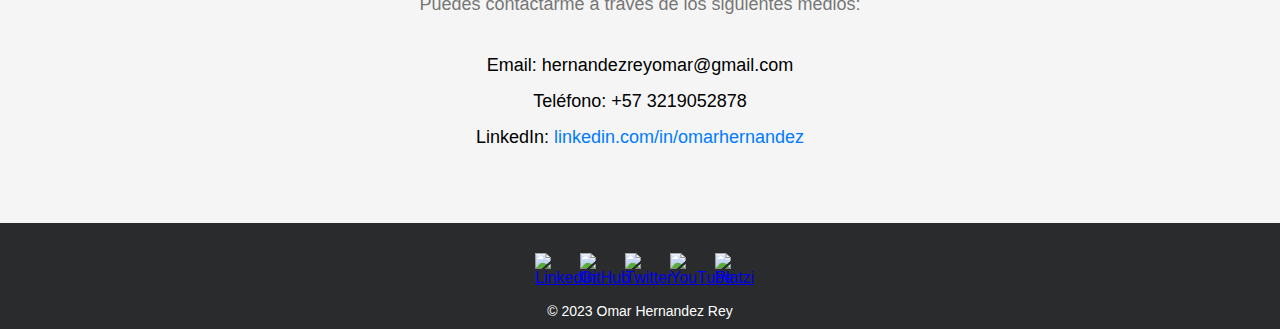
==== commit b1ea1571: "menu responsive oculta link pantallas pequeñas" ====
--- a/index.html
+++ b/index.html
@@ -1,28 +1,42 @@
 <!DOCTYPE html>
 <html>
 <head>
+  <meta name="viewport" content="width=device-width, initial-scale=1.0">
+
   <title>Portafolio de Omar Hernandez Rey</title>
   <link rel="stylesheet" href="styles.css">
 </head>
 <body>
   <header>
+    <div class="header-background">
+        <img src="./imagenes/computadora.jpg" alt="img-fondo" class="img-fondo">
+        <div class="header-content">
+            <img src="./imagenes/foto 3x4.jpg" alt="Mi Foto" class="mi-foto">
+            <h1>Omar Hernandez Rey</h1>
+            <p>Desarrollador de Sistemas de Información</p>
+        </div>
+    </div>
     <nav>
-      <ul>
-        <li><a href="#biografia">Biografía</a></li>
-        <li><a href="#proyectos">Proyectos</a></li>
-        <li><a href="#habilidades">Habilidades</a></li>
-        <li><a href="#contacto">Contacto</a></li>
-      </ul>
-      <img src="imagenes/foto 3x4.jpg" alt="">
-      <h1>Omar Hernandez Rey</h1>
-      <span>omarhernandezrey@gmail.com</span>
-      <p id="desarrollador">
-          Desarrollador de sistemas de información 
-          <br> | Backend Developer | Frontent Developer 
-      <p>
+        <img src="./imagenes/logo.jpg" alt="logo" class="logo">
+        <div class="navbar-left">
+            <img src="./imagenes/iconos/icon_menu.svg" alt="menu" class="menu">
+            <ul class="nav-links">
+                <li><a href="#home">Home</a></li>
+                <li><a href="#biografia">Biografía</a></li>
+                <li><a href="#proyectos">Proyectos</a></li>
+                <li><a href="#habilidades">Habilidades</a></li>
+                <li><a href="#contacto">Contacto</a></li>
+            </ul>
+        </div>
     </nav>
 </header>
+<!-- ------------------- -->
+
+
+<!-- ------------------------- -->
+
   <section id="biografia">
+    
     <h2>Biografía</h2>
     <p>Soy un apasionado desarrollador de sistemas de información con experiencia en HTML, CSS, JavaScript, Node.js, MySQL y Git. Me encanta resolver problemas y trabajar en equipo. Soy una persona activa, responsable y puntual, siempre en busca de oportunidades para aprender y crecer tanto a nivel personal como profesional. Mi objetivo es contribuir al desarrollo de sistemas eficientes y de alta calidad.</p>
   </section>
@@ -31,25 +45,82 @@
 
     <h2>Proyectos</h2>
     <p>A lo largo de mi carrera como desarrollador, he trabajado en diversos proyectos destacados, incluyendo:</p>
-    <div class="container">
-      <div></div>
-      <div></div>
-      <div></div>
-      <div></div>
-      <div></div>
-      <div></div>
-      <div></div>
-      <div></div>
-      <div></div>
-    </div>
-    <ul>
-      <li>"Desarrollo de un sistema para ingresar los turnos realizados, con el fin de calcular el pago mensual. Además, arroja un calendario que indica los días en que la enfermera realizó los turnos, incluyendo el nombre y si son turnos diurnos, nocturnos y festivos."</li>
-      
-      <a href="https://omarhernandezrey.github.io/calculadoraDePagoTurnosEmfermeria.github.io/">Go turnos pago de enfermeria</a>
-     
-      <li>Creación de una aplicación web de reserva de citas para una clínica médica.</li>
-      <li>Implementación de un sitio web responsivo para una agencia de viajes.</li>
-    </ul>
+      <div class="contenedor">
+          <div class="contenedor-cards">            
+            <div class="contenedor-card-item">
+                <div class="contenedor-card-item-wrapper">
+                  <img src="imagenes/proyecto1.jpg" alt="">
+                  <div class="contenedor-info">
+                      <div class="info">
+                        <p class="titulo">Titulo</p>
+                        <span class="categoria">Categoría</span>
+                      </div>
+                      <div class="fondo"></div>
+                  </div>
+                </div>
+            </div>
+            <div class="contenedor-card-item">
+                <div class="contenedor-card-item-wrapper">
+                  <img src="imagenes/computadora.jpg" alt="">
+                  <div class="contenedor-info">
+                      <div class="info">
+                        <p class="titulo">Titulo</p>
+                        <span class="categoria">Categoría</span>
+                      </div>
+                      <div class="fondo"></div>
+                  </div>
+                </div>
+            </div>
+            <div class="contenedor-card-item">
+                <div class="contenedor-card-item-wrapper">
+                  <img src="https://images.unsplash.com/photo-1456324504439-367cee3b3c32" alt="">
+                  <div class="contenedor-info">
+                      <div class="info">
+                        <p class="titulo">Titulo</p>
+                        <span class="categoria">Categoría</span>
+                      </div>
+                      <div class="fondo"></div>
+                  </div>
+                </div>
+            </div>
+            <div class="contenedor-card-item">
+                <div class="contenedor-card-item-wrapper">
+                  <img src="https://images.unsplash.com/photo-1440335680360-79703e7032f9" alt="">
+                  <div class="contenedor-info">
+                      <div class="info">
+                        <p class="titulo">Titulo</p>
+                        <span class="categoria">Categoría</span>
+                      </div>
+                      <div class="fondo"></div>
+                  </div>
+                </div>
+            </div>
+            <div class="contenedor-card-item">
+                <div class="contenedor-card-item-wrapper">
+                  <img src="https://images.unsplash.com/photo-1455461491901-a0990c10d84c" alt="">
+                  <div class="contenedor-info">
+                      <div class="info">
+                        <p class="titulo">Titulo</p>
+                        <span class="categoria">Categoría</span>
+                      </div>
+                      <div class="fondo"></div>
+                  </div>
+                </div>
+            </div>
+            <div class="contenedor-card-item">
+                <div class="contenedor-card-item-wrapper">
+                  <img src="https://images.unsplash.com/photo-1454997423871-b5215756e54d" alt="">
+                  <div class="contenedor-info">
+                      <div class="info">
+                        <p class="titulo">Titulo</p>
+                        <span class="categoria">Categoría</span>
+                      </div>
+                      <div class="fondo"></div>
+                  </div>
+                </div>
+            </div>
+           </div>
+      </div>
   </section>
 
   <section id="habilidades">
@@ -68,56 +139,38 @@
     <h2>Contacto</h2>
     <p>Puedes contactarme a través de los siguientes medios:</p>
     <ul>
-      <li>Email: omar@example.com</li>
-      <li>Teléfono: +1234567890</li>
+      <li>Email: hernandezreyomar@gmail.com</li>
+      <li>Teléfono: +57 3219052878</li>
       <li>LinkedIn: <a href="https://www.linkedin.com/in/omarhernandez" target="_blank">linkedin.com/in/omarhernandez</a></li>
     </ul>
   </section>
 
-  <footer>
-    <p>&copy; 2023 Omar Hernandez Rey</p>
- 
-    <ul class="social-icons">
-      <li>
-          <a href="https://www.linkedin.com/in/omar-hernandez-a061a01a4/" class="social-icon" id="Linkedin">
-              <!-- Enlace a LinkedIn -->
-              <img src="imagenes/iconos/linkedin.png" alt="linkedin">
-              <!-- Icono de LinkedIn con la ruta "imagenes/iconos/linkedin.png" y un atributo alt para accesibilidad -->
-          </a>
-      </li>
+  <footer class="footer">
+    <div class="footer-container">
+        <div class="footer-social">
+            <a href="https://www.linkedin.com/in/omar-hernandez-a061a01a4/" class="social-icon" id="Linkedin">
+                <img src="imagenes/iconos/linkedin.png" alt="LinkedIn">
+            </a>
+            <a href="https://github.com/omarhernandezrey" class="social-icon" id="Github">
+                <img src="imagenes/iconos/github.png" alt="GitHub">
+            </a>
+            <a href="https://twitter.com/o43503368" class="social-icon" id="Twitter">
+                <img src="imagenes/iconos/twitter.png" alt="Twitter">
+            </a>
+            <a href="https://www.youtube.com/channel/UCTZFAzSm3V3Mt3v1Xqv9Oxg" class="social-icon" id="YouTube">
+                <img src="imagenes/iconos/youtube.png" alt="YouTube">
+            </a>
+            <a href="https://platzi.com/p/omarrey/" class="social-icon" id="Platzi">
+                <img src="imagenes/iconos/platzi.png" alt="Platzi">
+            </a>
+        </div>
+    </div>
+    <div class="footer-copy">
+        &copy; 2023 Omar Hernandez Rey
+    </div>
+</footer>
 
-      <li>
-          <a href="https://github.com/omarhernandezrey" class="social-icon" id="Github">
-              <!-- Enlace a GitHub -->
-              <img src="imagenes/iconos/github.png" alt="Github">
-              <!-- Icono de GitHub con la ruta "imagenes/icons/github.png" y un atributo alt para accesibilidad -->
-          </a>
-      </li>
 
-      <li>
-          <a href="https://twitter.com/o43503368" class="social-icon" id="Twitter">
-              <!-- Enlace a Twitter -->
-              <img src="imagenes/iconos/twitter.png" alt="Twitter">
-              <!-- Icono de Twitter con la ruta "imagenes/iconos/twitter.png" y un atributo alt para accesibilidad -->
-          </a>
-      </li>
-
-      <li>
-          <a href="https://www.youtube.com/channel/UCTZFAzSm3V3Mt3v1Xqv9Oxg" class="social-icon" id="YouTube">
-              <!-- Enlace a YouTube -->
-              <img src="imagenes/iconos/youtube.png" alt="YouTube">
-              <!-- Icono de YouTube con la ruta "imagenes/iconos/youtube.png" y un atributo alt para accesibilidad -->
-          </a>
-      </li>
-
-      <li>
-          <a href="https://platzi.com/p/omarrey/" class="social-icon" id="Platzi">
-              <!-- Enlace a Platzi -->
-              <img src="imagenes/iconos/platzi.png" alt="Platzi">
-              <!-- Icono de Platzi con la ruta "imagenes/iconos/platzi.png" y un atributo alt para accesibilidad -->
-          </a>
-      </li>
-  </ul>
-  </footer>
+  <script src="./main.js"></script>
 </body>
 </html>
--- a/styles.css
+++ b/styles.css
@@ -1,143 +1,512 @@
+/* Estilos generales */
 body {
-  font-family: 'Arial', sans-serif;
   margin: 0;
   padding: 0;
-  background-color: #1f1f1f;
-  background-image: url("data:image/svg+xml...");
-  background-size: cover;
-  background-repeat: no-repeat;
-}
-
+  font-family: Arial, sans-serif;
+}
+
+/* Estilos para el encabezado y la navegación */
 header {
-  background-image: url("imagenes/computadora.jpg");
-  background-size: cover;  /* Asegura que la imagen cubra todo el espacio del header */
-  background-position: center; /* Centra la imagen en el header */
-  color: white; /* Cambia el color de texto a blanco para mejor visibilidad sobre el fondo */
-  text-shadow: 2px 2px 4px rgba(0,0,0,0.5); /* Agrega una sombra a los textos para mejorar la visibilidad */
-  padding: 20px; /* Agrega un poco de espacio alrededor del contenido */
-}
-
-header img {
-  width: 150px;
-  height: 150px;
+  position: relative;
+  margin-bottom: 20px;
+}
+.header-background {
+  position: relative;
+}
+
+.header-content {
+  position: absolute;
+top: 53%;
+left: 21%; /* Ajuste para mantener la posición a la izquierda */
+  transform: translate(-50%, -50%);
+  text-align: left; /* Cambio de alineación a la izquierda */
+  color: #fff;
+}
+
+.mi-foto {
+  width: 120px; /* Ajuste el tamaño de la foto */
+  height: 120px;
   border-radius: 50%;
-  box-shadow: 0 0 10px rgba(0, 0, 0, 0.3);
-
-}
-#desarrollador {
+  margin-bottom: 10px;
+  transition: all 0.3s; /* Transición para el cambio de tamaño */
+}
+
+.header-content h1 {
+  font-size: 24px; /* Ajuste de tamaño para pantallas pequeñas */
+  margin: 5px 0;
+}
+
+.header-content p {
+  font-size: 16px; /* Ajuste de tamaño para pantallas pequeñas */
+  margin: 0;
+}
+
+.img-fondo {
+  width: 100%;
+  height: auto;
+  display: block;
+}
+/* Estilos para dispositivos móviles */
+@media (max-width: 800px) {
+  .header-content {
+  left: 41%; /* Ajuste la posición a la izquierda */
+      transform: translateX(-50%) translateY(-50%); /* Centra verticalmente y ajusta horizontalmente */
+      width: 80%; /* Ajuste el ancho */
+  }
+
+  .mi-foto {
+      width: 100px; /* Ajusta el tamaño de la foto */
+      height: 100px;
+  }
+}
+
+
+
+nav {
+  position: absolute;
+  top: 0;
+  left: 0;
+  width: 100%;
+  background-color: rgba(0, 0, 0, 0.8);
   color: #fff;
-}
-#desarrollador:hover {
-  color:red;
-}
-
-h1 {
-  font-size: 2.2em;
-  margin-bottom: 0.5em;
-}
-
-nav ul {
-  list-style-type: none;
-  margin: 4px;
+  padding: 2px 0;
+  display: flex;
+  justify-content: space-between;
+  align-items: center;
+}
+
+.navbar-left {
+  display: flex;
+  align-items: center;
+  margin-left: 20px;
+}
+
+.logo {
+  width: 68px;
+  height: auto;
+  border-radius: 50%;
+}
+
+.menu {
+  display: none;
+  width: 60px;
+  height: 31px;
+  cursor: pointer;
+  margin-right: 20px;
+  color: white;
+}
+
+.nav-links {
+  list-style: none;
+  margin: 0;
   padding: 0;
-  display:flex;
+  display: flex;
+}
+
+.nav-links li {
+  margin-right: 20px;
+}
+
+.nav-links a {
+  text-decoration: none;
+  color: #fff;
+  font-weight: bold;
+  transition: color 0.3s;
+}
+
+.nav-links a:hover {
+  color: #007bff;
+}
+
+/* Estilos para dispositivos móviles */
+/* Estilos para dispositivos móviles con ancho de pantalla igual o menor a 640px */
+@media (max-width: 640px) {
+  /* Estilos para el contenedor de la barra de navegación */
+  .navbar-left {
+    display: flex;
+    align-items: center;
+    justify-content: space-between;
+    margin: 0;
+    padding: 0 10px; /* Reduce el padding para un diseño más compacto */
+  }
+
+  /* Estilos para el menú */
+  .menu {
+    display: block;
+    margin-right: 50px; /* Ajusta el margen derecho del menú */
+  }
+
+  /* Estilos para el logo */
+  .logo {
+    margin-left: 10px; /* Ajusta el margen izquierdo del logo */
+    margin-right: auto; /* Mueve el logo hacia la derecha */
+  }
+
+  /* Ocultar enlaces de navegación */
+  .nav-links {
+    display: none;
+  }
+}
+
+
+/* Estilos para la sección de biografía */
+#biografia {
+  background-color: #ffffff;
+  padding: 60px 0;
+  text-align: center;
+}
+#fondo-biografia {
+height: auto!important; 
+
+}
+
+#biografia h2 {
+  font-size: 28px;
+  margin-bottom: 20px;
+  color: #333;
+}
+
+#biografia p {
+  font-size: 18px;
+  margin-bottom: 40px;
+  color: #777;
+}
+
+#biografia p:last-child {
+  margin-bottom: 0;
+}
+
+/* Estilos para la sección de proyectos */
+#proyectos {
+  background-color: #f5f5f5;
+  padding: 60px 0;
+  text-align: center;
+}
+
+#proyectos h2 {
+  font-size: 28px;
+  margin-bottom: 20px;
+  color: #333;
+}
+
+#proyectos p {
+  font-size: 18px;
+  margin-bottom: 40px;
+  color: #777;
+}
+
+#proyectos ul {
+  list-style: none;
+  padding: 0;
+  margin: 0;
+}
+
+#proyectos ul li {
+  font-size: 18px;
+  margin-bottom: 15px;
+}
+
+#proyectos ul li:before {
+  content: '\2022'; /* Código Unicode para el símbolo de viñeta */
+  color: #007bff;
+  font-weight: bold;
+  display: inline-block;
+  width: 1em;
+  margin-left: -1em;
+}
+
+
+.contenedor {
+position: relative;
+width: 100%;
+margin: 0 auto;
+transition: all 0.3s ease-out;
+margin-top: 50px;
+margin-bottom: 20px;
+display: block;
+}
+
+.contenedor-cards {
+display: flex;
+flex-wrap: wrap;
+justify-content: center;
+}
+
+.contenedor-cards .contenedor-card-item {
+--webkit-box-sizing: border-box;
+--moz-box-sizing: border-box;
+--o-box-sizing: border-box;
+width: 25%;
+height: 200px; /* alto fijo */
+margin: 10px; /* Márgenes iguales en todas las direcciones */
+background: #ffffff;
+box-shadow: 0px 4px 8px 0px rgba(0, 0, 0, 0.2);
+border-radius: 10px;
+overflow: hidden;
+transition: all 0.3s ease-out, transform 0.3s ease-in-out;
+cursor: help;
+cursor: pointer;
+}
+
+.contenedor-cards .contenedor-card-item:hover {
+box-shadow: 0 15px 30px rgba(0, 0, 0, 0.3), 0px 8px 16px 0px rgba(0, 0, 0, 0.2);
+--webkit-transform: translateY(-10px) scale(1.05);
+--ms-transform: translateY(-10px) scale(1.05);
+--o-transform: translateY(-10px) scale(1.05);
+transform: translateY(-10px) scale(1.05);
+}
+
+.contenedor-card-item-wrapper {
+overflow: hidden;
+position: relative !important;
+background: #3E2723;
+border-radius: 5px;
+}
+
+.contenedor-card-item img {
+width: 100%;
+height: 200px;
+object-fit: cover;
+position: relative;
+top: 0;
+-webkit-transition: all 0.3s cubic-bezier(0.645, 0.045, 0.355, 1);
+transition: all 0.3s cubic-bezier(0.645, 0.045, 0.355, 1);
+border-radius: 5px;
+}
+
+.contenedor-card-item .contenedor-info {
+position: absolute;
+width: 100%;
+height: 70px;
+bottom: -70px;
+padding: 15px;
+-webkit-transition: all 0.5s cubic-bezier(0.645, 0.045, 0.355, 1);
+transition: all 0.5s cubic-bezier(0.645, 0.045, 0.355, 1);
+}
+.contenedor-card-item .contenedor-info .fondo {
+background: -moz-linear-gradient(top, rgba(0,0,0,0) 0%, rgba(0,0,0,0.73) 53%, rgba(0,0,0,0.88) 100%);
+background: -webkit-linear-gradient(top, rgba(0,0,0,0) 0%,rgba(0,0,0,0.73) 53%,rgba(0,0,0,0.88) 100%);
+background: linear-gradient(to bottom, rgba(0,0,0,0) 0%,rgba(0,0,0,0.73) 53%,rgba(0,0,0,0.88) 100%);
+filter: progid:DXImageTransform.Microsoft.gradient( startColorstr='#00000000', endColorstr='#e0000000',GradientType=0 );
+width: 100%;
+height: 100%;
+position: absolute;
+top: 0;
+left: 0;
+}
+
+.contenedor-card-item .contenedor-info .info {
+color: #fff;
+position: relative;
+z-index: 500;
+padding: 20px 15px;
+}
+
+.contenedor-card-item .contenedor-info .info .titulo {
+margin: 0;
+font-size: 20px;
+font-weight: bold;
+}
+
+.contenedor-card-item .contenedor-info .info .categoria {
+display: block;
+font-size: 14px;
+color: #757575;
+}
+
+.contenedor-card-item:hover .contenedor-info {
+bottom: 0;
+}
+
+.contenedor-card-item:hover img {
+top: -30px;
+-webkit-transform: rotate(-5deg) scale(2);
+-ms-transform: rotate(-5deg) scale(2);
+-o-transform: rotate(-5deg) scale(2);
+transform: rotate(-5deg) scale(2);
+}
+
+@media screen and (max-width: 640px) {
+.contenedor-card-item:hover img {
+  top: -30px;
+  -webkit-transform: rotate(-5deg) scale(1.3);
+  -ms-transform: rotate(-5deg) scale(1.3);
+  -o-transform: rotate(-5deg) scale(1.3);
+  transform: rotate(-5deg) scale(1.3);
+}
+
+.contenedor-card-item .contenedor-info {
+  bottom: 0;
+}
+}
+
+@media screen and (max-width: 640px) {
+.contenedor {
+  width: 95%;
+}
+
+.contenedor-cards .contenedor-card-item {
+  width: 48%;
+  height: 300px;
+  margin: 1%;
+}
+}
+
+@media screen and (max-width: 640px) {
+.contenedor-cards .contenedor-card-item {
+  width: 60%;
+  height: 300px;
+  margin: 10px auto;
+}
+}
+
+@media screen and (max-width: 640px) {
+.contenedor {
+  width: 90%;
+}
+
+.contenedor-cards .contenedor-card-item {
+  width: 90%;
+  height: 300px;
+}
+}
+
+@media screen and (max-width: 640px) {
+.contenedor {
+  width: 100%;
+}
+
+.contenedor-cards .contenedor-card-item {
+  height: 300px;
+}
+}
+/* Estilos para la sección de habilidades */
+#habilidades {
+  background-color: #ffffff;
+  padding: 60px 0;
+  text-align: center;
+}
+
+#habilidades h2 {
+  font-size: 28px;
+  margin-bottom: 20px;
+  color: #333;
+}
+
+#habilidades p {
+  font-size: 18px;
+  margin-bottom: 40px;
+  color: #777;
+}
+
+#habilidades ul {
+  list-style: none;
+  padding: 0;
+  margin: 0;
+}
+
+#habilidades ul li {
+  font-size: 18px;
+  margin-bottom: 15px;
+}
+
+#habilidades ul li:before {
+  content: '\2022'; /* Código Unicode para el símbolo de viñeta */
+  color: #007bff;
+  font-weight: bold;
+  display: inline-block;
+  width: 1em;
+  margin-left: -1em;
+}
+
+#habilidades p:last-child {
+  margin-bottom: 0;
+}
+
+
+/* Estilos para la sección de contacto */
+#contacto {
+  background-color: #f5f5f5;
+  padding: 60px 0;
+  text-align: center;
+}
+
+#contacto h2 {
+  font-size: 28px;
+  margin-bottom: 20px;
+  color: #333;
+}
+
+#contacto p {
+  font-size: 18px;
+  margin-bottom: 40px;
+  color: #777;
+}
+
+#contacto ul {
+  list-style: none;
+  padding: 0;
+  margin: 0;
+}
+
+#contacto ul li {
+  font-size: 18px;
+  margin-bottom: 15px;
+}
+
+#contacto a {
+  color: #007bff;
+  text-decoration: none;
+  transition: color 0.3s;
+}
+
+#contacto a:hover {
+  color: #0056b3;
+}
+
+
+/*footer*/
+/* Estilos del footer */
+.footer {
+  background-color: #292b2c;
+  color: #fff;
+  padding: 10px 0;
+  text-align: center;
+}
+
+.footer-container {
+  max-width: 1200px;
+  margin: 0 auto;
+  display: flex;
+  flex-direction: column;
+  align-items: center;
+}
+
+.footer-social {
+  margin-top: 20px;
+  display: flex;
+  flex-wrap: wrap;
   justify-content: center;
-  background: #333;
-  color: white;
-  margin-bottom: 150px;
-  
-}
-
-nav ul li {
-  padding: 15px 20px;
-}
-
-nav ul li a {
-  color: #fff;
-  text-decoration: none;
-  font-size: 1.1em;
-}
-
-section {
-  background-color: #727272;
-  background-color: #151B44;
-background: #fff;
-background-attachment: fixed;
-background-size: cover;
-  background-attachment: fixed;
-  background-size: cover;
-  padding: 20px;
-  margin: 20px;
-  border-radius: 10px;
-  box-shadow: 0 0 10px rgba(0, 0, 0, 0.1);
-}
-
-h2 {
-  font-size: 1.8em;
-  margin-bottom: 0.5em;
-}
-.container{
-  display: grid;
-  grid-template-columns: 300px 300px 300px;
-  grid-template-rows: 500px 500px 500px;
-  column-gap: 10px;
-  row-gap: 15px;
-  justify-content: center;
-  padding: 0px;
-  margin: 0px;
-
-}
-
-.container div {
-  width: 300px;
-  height: 500px;
-}
-
-.container div:nth-child(2n){
-  background-color: aqua;
-}
-
-.container div:nth-child(2n+1){
-  background-color:orange;
-}
-
-
-p, ul {
-  line-height: 1.5;
-  color: #333;
-}
-
-footer {
-  background-color: #333;
-  color: #fff;
-  padding: 20px 0;
-  text-align: center;
-}
-
-footer p {
-  margin-bottom: 20px;
-}
-
-footer ul {
-  list-style-type: none;
-  padding: 0;
-}
-
-footer ul li {
-  display: inline;
-  margin: 0 10px;
+  gap: 15px;
 }
 
 .social-icon {
-  color: #fff;
-  transition: all 0.3s ease;
+  display: block;
+  width: 30px;
+  height: 30px;
+  transition: transform 0.3s;
+}
+
+.social-icon img {
+  width: 100%;
+  height: 100%;
 }
 
 .social-icon:hover {
   transform: scale(1.2);
 }
 
-.social-icon img {
-  width: 40px;
-  height: 40px;
+.footer-copy {
+  margin-top: 20px;
+  font-size: 14px;
 }